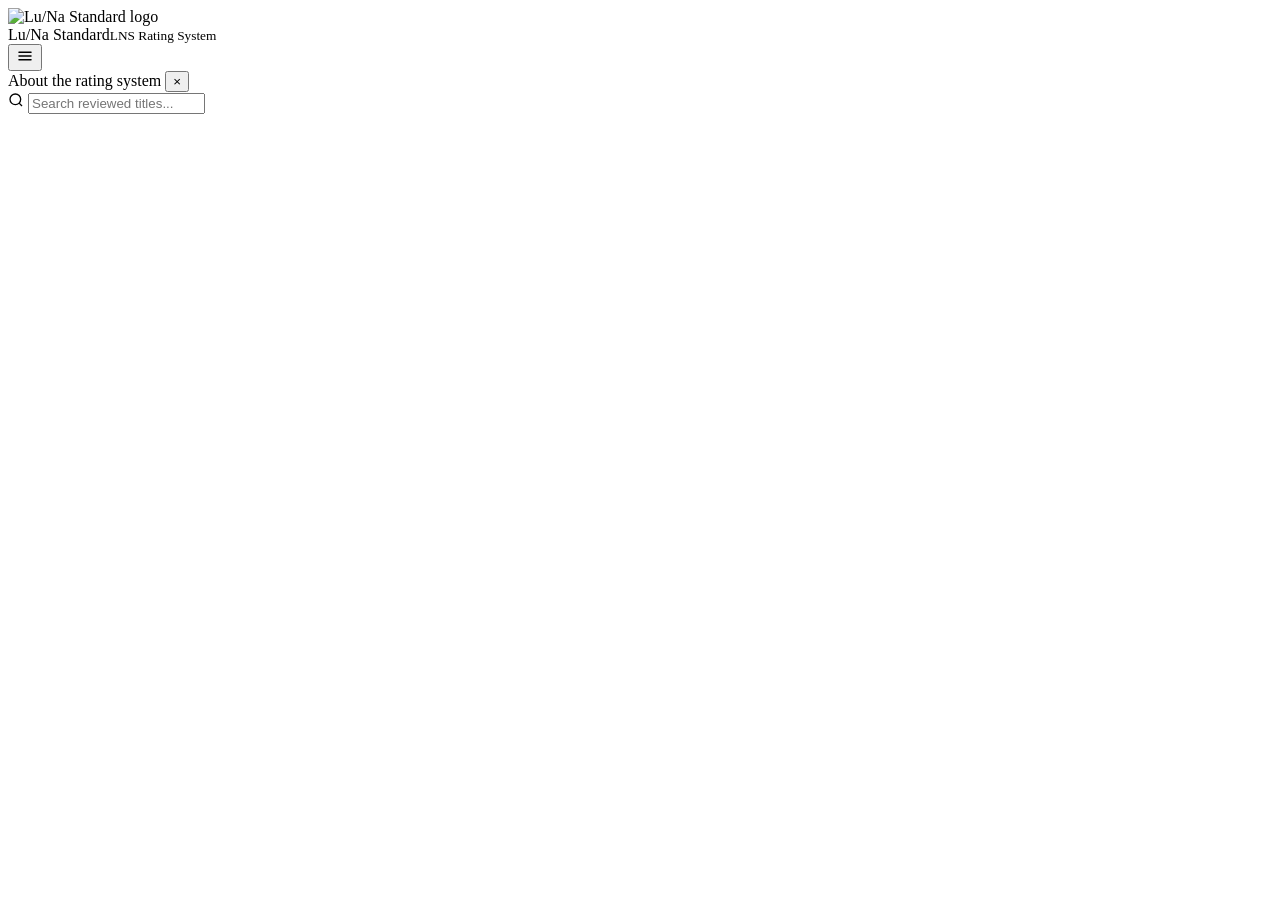
==== index.html @ 21d526b0 "Add files via upload" ====
<!doctype html><html lang=en><head><meta charset=UTF-8><meta name=viewport content="width=device-width,initial-scale=1"><meta name=color-scheme content=light><title>Lu/Na Standard</title><link rel=icon type=image/x-icon href=/lu-na-standard/favicon.ico><meta property=og:type content=website><meta property=og:site_name content="Lu/Na Standard"><meta property=og:title content="Lu/Na Standard"><meta property=og:description content="Independent ratings system"><meta property=og:url content=https://catsilly.github.io/lu-na-standard/ ><meta name=twitter:card content=summary><meta name=twitter:title content="Lu/Na Standard"><meta name=twitter:description content="Independent ratings system"><script type=module crossorigin src=/lu-na-standard/assets/main.js></script><link rel=modulepreload crossorigin href=/lu-na-standard/assets/shared.js><link rel=stylesheet crossorigin href=/lu-na-standard/assets/style.css></head><body><div class=wrap><header class=site><img src=/lu-na-standard/assets/moon-icon.svg alt="Lu/Na Standard logo" class=moon-mark width=34 height=34 onerror="this.onerror=null;this.classList.add('moon-mark-fallback');this.removeAttribute('src');"><div class=site-title>Lu/Na Standard<small>LNS Rating System</small></div><button class=menu-btn id=menuBtn aria-label="Open rating system info" aria-haspopup=dialog aria-expanded=false><svg width=18 height=18 viewBox="0 0 24 24" fill=none stroke=currentColor stroke-width=2 stroke-linecap=round><line x1=4 y1=7 x2=20 y2=7 /><line x1=4 y1=12 x2=20 y2=12 /><line x1=4 y1=17 x2=20 y2=17 /></svg></button></header><div class=modal-overlay id=modalOverlay><div class=modal role=dialog aria-modal=true aria-labelledby=modalTitle><div class=modal-head><span id=modalTitle>About the rating system</span> <button class=modal-close id=modalClose aria-label=Close>&times;</button></div><div class=modal-body id=modalBody></div></div></div><div class=search-box><svg width=16 height=16 viewBox="0 0 24 24" fill=none stroke=currentColor stroke-width=2><circle cx=11 cy=11 r=8 /><line x1=21 y1=21 x2=16.65 y2=16.65 /></svg> <input id=search placeholder="Search reviewed titles..."></div><div class=filters id=filters></div><p class=result-count id=resultCount></p><div class=grid id=grid></div></div></body></html>
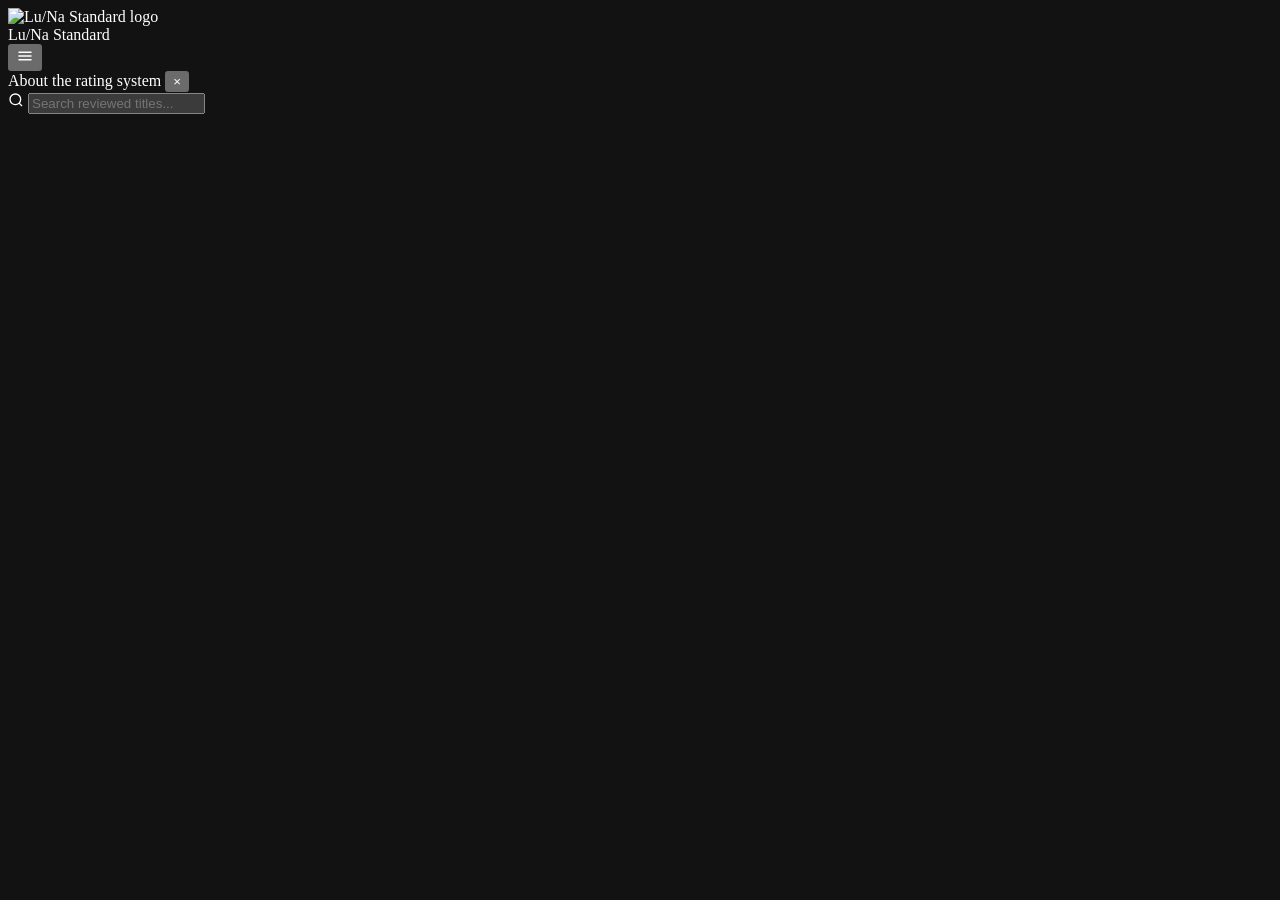
==== commit 0d463ccd: "Add files via upload" ====
--- a/index.html
+++ b/index.html
@@ -1 +1 @@
-<!doctype html><html lang=en><head><meta charset=UTF-8><meta name=viewport content="width=device-width,initial-scale=1"><meta name=color-scheme content=light><title>Lu/Na Standard</title><link rel=icon type=image/x-icon href=/lu-na-standard/favicon.ico><meta property=og:type content=website><meta property=og:site_name content="Lu/Na Standard"><meta property=og:title content="Lu/Na Standard"><meta property=og:description content="Independent ratings system"><meta property=og:url content=https://catsilly.github.io/lu-na-standard/ ><meta name=twitter:card content=summary><meta name=twitter:title content="Lu/Na Standard"><meta name=twitter:description content="Independent ratings system"><script type=module crossorigin src=/lu-na-standard/assets/main.js></script><link rel=modulepreload crossorigin href=/lu-na-standard/assets/shared.js><link rel=stylesheet crossorigin href=/lu-na-standard/assets/style.css></head><body><div class=wrap><header class=site><img src=/lu-na-standard/assets/moon-icon.svg alt="Lu/Na Standard logo" class=moon-mark width=34 height=34 onerror="this.onerror=null;this.classList.add('moon-mark-fallback');this.removeAttribute('src');"><div class=site-title>Lu/Na Standard<small>LNS Rating System</small></div><button class=menu-btn id=menuBtn aria-label="Open rating system info" aria-haspopup=dialog aria-expanded=false><svg width=18 height=18 viewBox="0 0 24 24" fill=none stroke=currentColor stroke-width=2 stroke-linecap=round><line x1=4 y1=7 x2=20 y2=7 /><line x1=4 y1=12 x2=20 y2=12 /><line x1=4 y1=17 x2=20 y2=17 /></svg></button></header><div class=modal-overlay id=modalOverlay><div class=modal role=dialog aria-modal=true aria-labelledby=modalTitle><div class=modal-head><span id=modalTitle>About the rating system</span> <button class=modal-close id=modalClose aria-label=Close>&times;</button></div><div class=modal-body id=modalBody></div></div></div><div class=search-box><svg width=16 height=16 viewBox="0 0 24 24" fill=none stroke=currentColor stroke-width=2><circle cx=11 cy=11 r=8 /><line x1=21 y1=21 x2=16.65 y2=16.65 /></svg> <input id=search placeholder="Search reviewed titles..."></div><div class=filters id=filters></div><p class=result-count id=resultCount></p><div class=grid id=grid></div></div></body></html>+<!doctype html><html lang=en><head><meta charset=UTF-8><meta name=viewport content="width=device-width,initial-scale=1"><meta name=color-scheme content=dark><title>Lu/Na Standard</title><link rel=icon type=image/x-icon href=/lu-na-standard-test/favicon.ico><meta property=og:type content=website><meta property=og:site_name content="Lu/Na Standard"><meta property=og:title content="Lu/Na Standard"><meta property=og:description content="Personal ratings system"><meta property=og:url content=https://catsilly.github.io/lu-na-standard/ ><meta property=og:image content=https://catsilly.github.io/lu-na-standard/moon-icon.png><meta name=twitter:card content=summary><meta name=twitter:title content="Lu/Na Standard"><meta name=twitter:description content="Personal ratings system"><script type=module crossorigin src=/lu-na-standard-test/assets/main.js></script><link rel=modulepreload crossorigin href=/lu-na-standard-test/assets/shared.js><link rel=modulepreload crossorigin href=/lu-na-standard-test/assets/shared2.js><link rel=stylesheet crossorigin href=/lu-na-standard-test/assets/style.css></head><body><div class=wrap><header class=site><img src=/lu-na-standard-test/assets/moon-icon.svg alt="Lu/Na Standard logo" class=moon-mark width=34 height=34 onerror="this.onerror=null;this.classList.add('moon-mark-fallback');this.removeAttribute('src');"><div class=site-title>Lu/Na Standard</div><button class=menu-btn id=menuBtn aria-label="Open rating system info" aria-haspopup=dialog aria-expanded=false><svg width=18 height=18 viewBox="0 0 24 24" fill=none stroke=currentColor stroke-width=2 stroke-linecap=round><line x1=4 y1=7 x2=20 y2=7 /><line x1=4 y1=12 x2=20 y2=12 /><line x1=4 y1=17 x2=20 y2=17 /></svg></button></header><div class=modal-overlay id=modalOverlay><div class=modal role=dialog aria-modal=true aria-labelledby=modalTitle><div class=modal-head><span id=modalTitle>About the rating system</span> <button class=modal-close id=modalClose aria-label=Close>&times;</button></div><div class=modal-body id=modalBody></div></div></div><div class=search-box><svg width=16 height=16 viewBox="0 0 24 24" fill=none stroke=currentColor stroke-width=2><circle cx=11 cy=11 r=8 /><line x1=21 y1=21 x2=16.65 y2=16.65 /></svg> <input id=search placeholder="Search reviewed titles..."></div><div class=filters id=filters></div><p class=result-count id=resultCount></p><div class=grid id=grid></div></div></body></html>
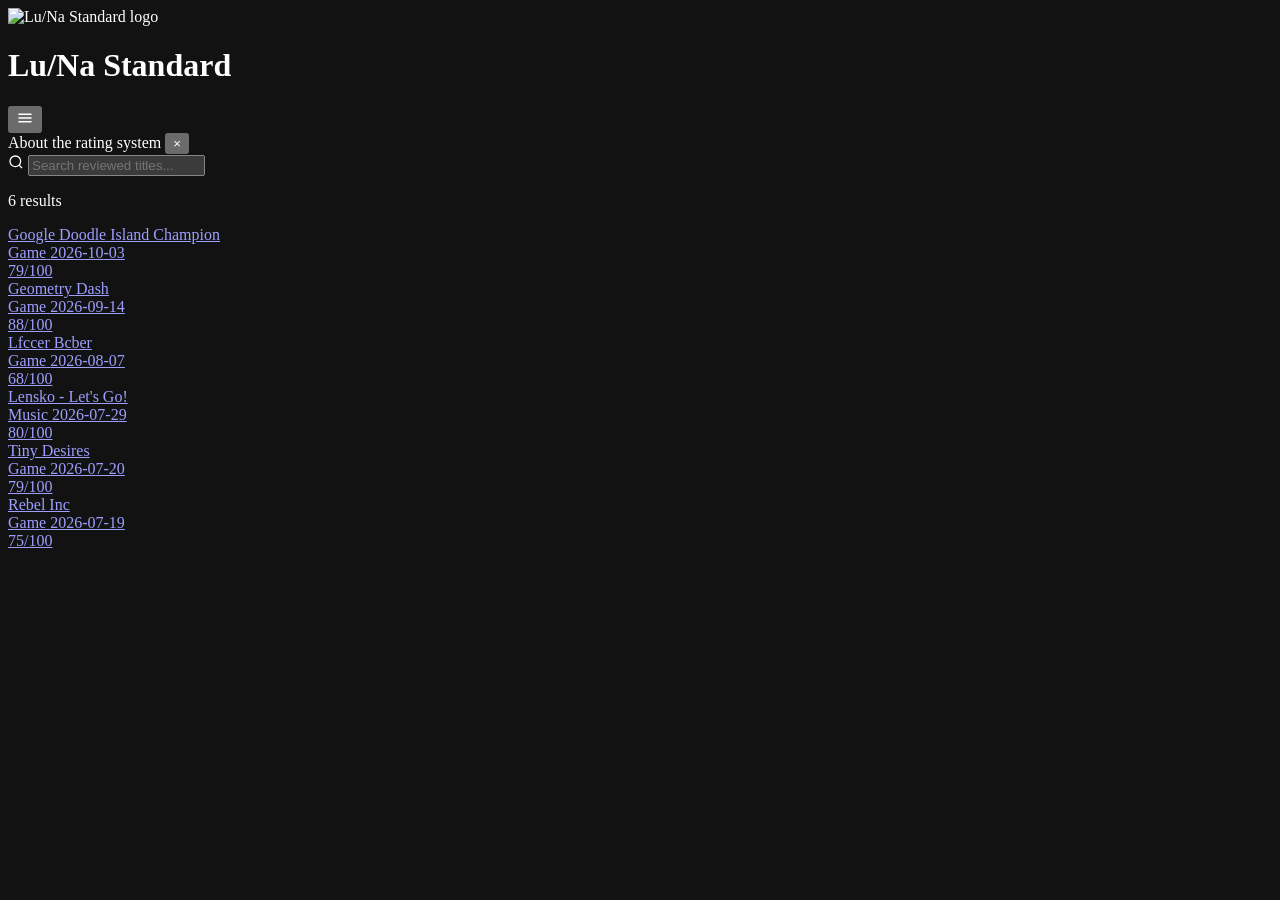
==== commit cba12c83: "Add files via upload" ====
--- a/index.html
+++ b/index.html
@@ -1 +1 @@
-<!doctype html><html lang=en><head><meta charset=UTF-8><meta name=viewport content="width=device-width,initial-scale=1"><meta name=color-scheme content=dark><title>Lu/Na Standard</title><link rel=icon type=image/x-icon href=/lu-na-standard-test/favicon.ico><meta property=og:type content=website><meta property=og:site_name content="Lu/Na Standard"><meta property=og:title content="Lu/Na Standard"><meta property=og:description content="Personal ratings system"><meta property=og:url content=https://catsilly.github.io/lu-na-standard/ ><meta property=og:image content=https://catsilly.github.io/lu-na-standard/moon-icon.png><meta name=twitter:card content=summary><meta name=twitter:title content="Lu/Na Standard"><meta name=twitter:description content="Personal ratings system"><script type=module crossorigin src=/lu-na-standard-test/assets/main.js></script><link rel=modulepreload crossorigin href=/lu-na-standard-test/assets/shared.js><link rel=modulepreload crossorigin href=/lu-na-standard-test/assets/shared2.js><link rel=stylesheet crossorigin href=/lu-na-standard-test/assets/style.css></head><body><div class=wrap><header class=site><img src=/lu-na-standard-test/assets/moon-icon.svg alt="Lu/Na Standard logo" class=moon-mark width=34 height=34 onerror="this.onerror=null;this.classList.add('moon-mark-fallback');this.removeAttribute('src');"><div class=site-title>Lu/Na Standard</div><button class=menu-btn id=menuBtn aria-label="Open rating system info" aria-haspopup=dialog aria-expanded=false><svg width=18 height=18 viewBox="0 0 24 24" fill=none stroke=currentColor stroke-width=2 stroke-linecap=round><line x1=4 y1=7 x2=20 y2=7 /><line x1=4 y1=12 x2=20 y2=12 /><line x1=4 y1=17 x2=20 y2=17 /></svg></button></header><div class=modal-overlay id=modalOverlay><div class=modal role=dialog aria-modal=true aria-labelledby=modalTitle><div class=modal-head><span id=modalTitle>About the rating system</span> <button class=modal-close id=modalClose aria-label=Close>&times;</button></div><div class=modal-body id=modalBody></div></div></div><div class=search-box><svg width=16 height=16 viewBox="0 0 24 24" fill=none stroke=currentColor stroke-width=2><circle cx=11 cy=11 r=8 /><line x1=21 y1=21 x2=16.65 y2=16.65 /></svg> <input id=search placeholder="Search reviewed titles..."></div><div class=filters id=filters></div><p class=result-count id=resultCount></p><div class=grid id=grid></div></div></body></html>+<!doctype html><html lang=en><head><meta charset=UTF-8><meta name=viewport content="width=device-width,initial-scale=1"><meta name=color-scheme content=dark><title>Lu/Na Standard</title><meta name=description content="A personal ratings system"><link rel=canonical href=https://catsilly.github.io/lu-na-standard-test/ ><link rel=icon type=image/x-icon href=/lu-na-standard-test/favicon.ico><meta property=og:type content=website><meta property=og:site_name content="Lu/Na Standard"><meta property=og:title content="Lu/Na Standard"><meta property=og:description content="A personal ratings system"><meta property=og:url content=https://catsilly.github.io/lu-na-standard-test/ ><meta property=og:image content=https://catsilly.github.io/lu-na-standard-test/moon-icon.png><meta name=twitter:card content=summary><meta name=twitter:title content="Lu/Na Standard"><meta name=twitter:description content="A personal ratings system"><meta name=twitter:image content=https://catsilly.github.io/lu-na-standard-test/moon-icon.png><script type=application/ld+json>{"@context":"https://schema.org","@type":"WebSite","name":"Lu/Na Standard","url":"https://catsilly.github.io/lu-na-standard-test/"}</script><script type=module crossorigin src=/lu-na-standard-test/assets/main.js></script><link rel=modulepreload crossorigin href=/lu-na-standard-test/assets/shared.js><link rel=modulepreload crossorigin href=/lu-na-standard-test/assets/shared2.js><link rel=modulepreload crossorigin href=/lu-na-standard-test/assets/shared3.js><link rel=stylesheet crossorigin href=/lu-na-standard-test/assets/style.css></head><body><div class=wrap><header class=site><img src=/lu-na-standard-test/assets/moon-icon.svg alt="Lu/Na Standard logo" class=moon-mark width=34 height=34 onerror="this.onerror=null;this.classList.add('moon-mark-fallback');this.removeAttribute('src');"><h1 class=site-title>Lu/Na Standard</h1><button class=menu-btn id=menuBtn aria-label="Open rating system info" aria-haspopup=dialog aria-expanded=false><svg width=18 height=18 viewBox="0 0 24 24" fill=none stroke=currentColor stroke-width=2 stroke-linecap=round><line x1=4 y1=7 x2=20 y2=7 /><line x1=4 y1=12 x2=20 y2=12 /><line x1=4 y1=17 x2=20 y2=17 /></svg></button></header><div class=modal-overlay id=modalOverlay><div class=modal role=dialog aria-modal=true aria-labelledby=modalTitle><div class=modal-head><span id=modalTitle>About the rating system</span> <button class=modal-close id=modalClose aria-label=Close>&times;</button></div><div class=modal-body id=modalBody></div></div></div><div class=search-box><svg width=16 height=16 viewBox="0 0 24 24" fill=none stroke=currentColor stroke-width=2><circle cx=11 cy=11 r=8 /><line x1=21 y1=21 x2=16.65 y2=16.65 /></svg> <input id=search placeholder="Search reviewed titles..."></div><div class=filters id=filters></div><p class=result-count id=resultCount>6 results</p><div class=grid id=grid><a class=card href=/lu-na-standard-test/review/google-doodle-island-champion><div class=card-body><div class=card-title><span class=card-title-text>Google Doodle Island Champion</span></div><div class=card-meta><span class=category-tag>Game</span> <span>2026-10-03</span></div></div><div class=card-score>79<span>/100</span></div></a><a class=card href=/lu-na-standard-test/review/geometry-dash><div class=card-body><div class=card-title><span class=card-title-text>Geometry Dash</span></div><div class=card-meta><span class=category-tag>Game</span> <span>2026-09-14</span></div></div><div class=card-score>88<span>/100</span></div></a><a class=card href=/lu-na-standard-test/review/lfccer-bcber><div class=card-body><div class=card-title><span class=card-title-text>Lfccer Bcber</span></div><div class=card-meta><span class=category-tag>Game</span> <span>2026-08-07</span></div></div><div class=card-score>68<span>/100</span></div></a><a class=card href=/lu-na-standard-test/review/lensko-letsgo><div class=card-body><div class=card-title><span class=card-title-text>Lensko - Let's Go!</span></div><div class=card-meta><span class=category-tag>Music</span> <span>2026-07-29</span></div></div><div class=card-score>80<span>/100</span></div></a><a class=card href=/lu-na-standard-test/review/tiny-desires><div class=card-body><div class=card-title><span class=card-title-text>Tiny Desires</span></div><div class=card-meta><span class=category-tag>Game</span> <span>2026-07-20</span></div></div><div class=card-score>79<span>/100</span></div></a><a class=card href=/lu-na-standard-test/review/rebel-inc><div class=card-body><div class=card-title><span class=card-title-text>Rebel Inc</span></div><div class=card-meta><span class=category-tag>Game</span> <span>2026-07-19</span></div></div><div class=card-score>75<span>/100</span></div></a></div></div></body></html>
